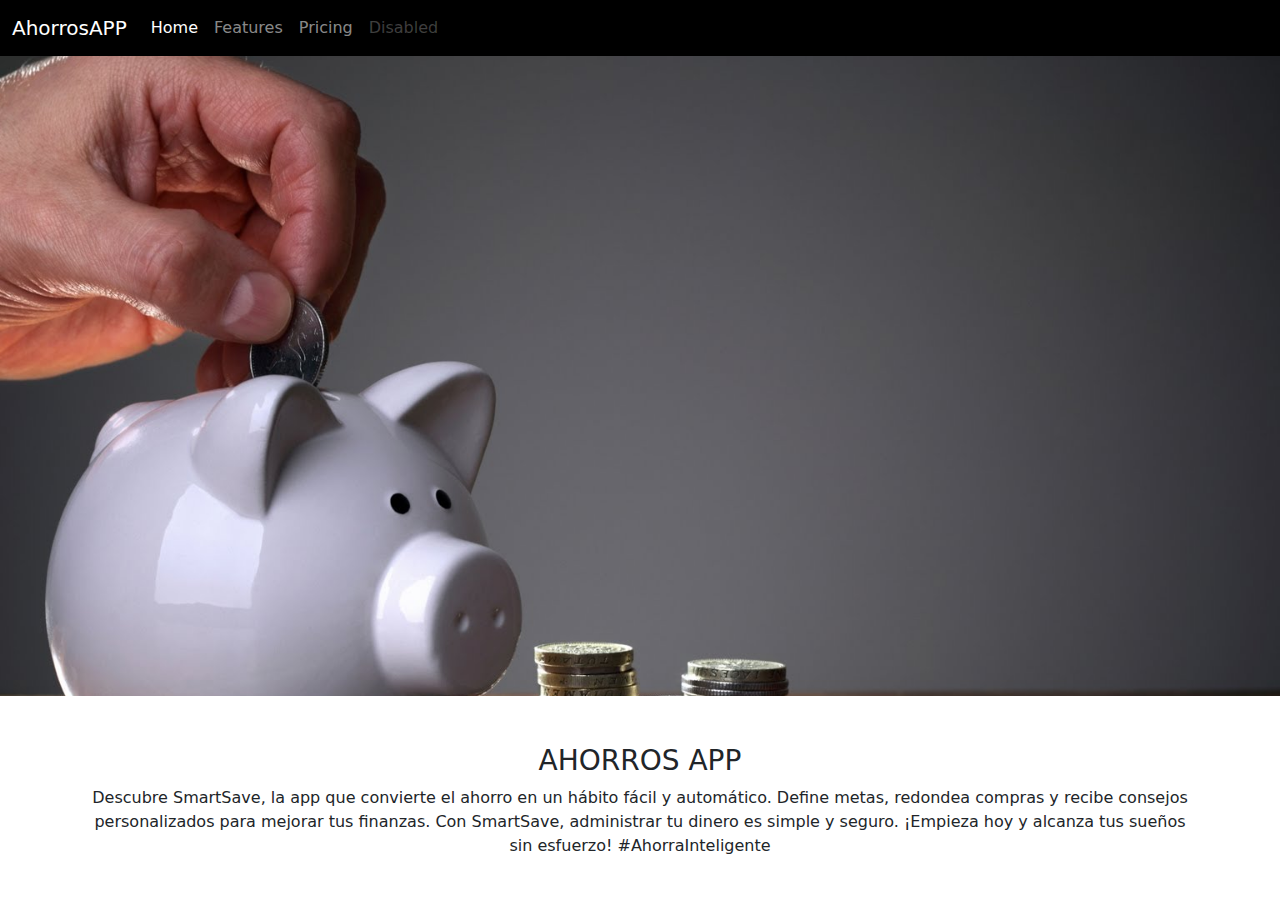
==== index.html @ a5f8f0e6 "cambio uno" ====
<!DOCTYPE html>
<html lang="en">
<head>
    <meta charset="UTF-8">
    <meta name="viewport" content="width=device-width, initial-scale=1.0">
    <title>Ahorrando App</title>
    <link href="https://cdn.jsdelivr.net/npm/bootstrap@5.3.3/dist/css/bootstrap.min.css" rel="stylesheet" integrity="sha384-QWTKZyjpPEjISv5WaRU9OFeRpok6YctnYmDr5pNlyT2bRjXh0JMhjY6hW+ALEwIH" crossorigin="anonymous">
    <link rel="stylesheet" href="./estilos.css">
</head>
<body>

    <header>
        <nav class="navbar navbar-expand-lg menu navbar-dark">
            <div class="container-fluid">
              <a class="navbar-brand" href="#">AhorrosAPP</a>
              <button class="navbar-toggler" type="button" data-bs-toggle="collapse" data-bs-target="#navbarNav" aria-controls="navbarNav" aria-expanded="false" aria-label="Toggle navigation">
                <span class="navbar-toggler-icon"></span>
              </button>
              <div class="collapse navbar-collapse" id="navbarNav">
                <ul class="navbar-nav">
                  <li class="nav-item">
                    <a class="nav-link active" aria-current="page" href="#">Home</a>
                  </li>
                  <li class="nav-item">
                    <a class="nav-link" href="#">Features</a>
                  </li>
                  <li class="nav-item">
                    <a class="nav-link" href="#">Pricing</a>
                  </li>
                  <li class="nav-item">
                    <a class="nav-link disabled" aria-disabled="true">Disabled</a>
                  </li>
                </ul>
              </div>
            </div>
          </nav>
    </header>
    <main>
        <section class="fondo">

        </section>
        <section class="container mt-5 mb-5">
            <div class="row text-center">
                <div class="col-12">
                    <h3>AHORROS APP</h3>
                    <P>
                        Descubre SmartSave, la app que convierte el ahorro en un hábito fácil y automático. Define metas, redondea compras y recibe consejos personalizados para mejorar tus finanzas. Con SmartSave, administrar tu dinero es simple y seguro. ¡Empieza hoy y alcanza tus sueños sin esfuerzo!  #AhorraInteligente
                    </P>
                </div>
            </div>

        </section>
    </main>
    <footer></footer>

    <script src="https://cdn.jsdelivr.net/npm/bootstrap@5.3.3/dist/js/bootstrap.bundle.min.js" integrity="sha384-YvpcrYf0tY3lHB60NNkmXc5s9fDVZLESaAA55NDzOxhy9GkcIdslK1eN7N6jIeHz" crossorigin="anonymous"></script>
    
</body>
</html>
---- estilos.css ----
.fondo{
    background-image: url(./img/cerdito.jpg);
    padding: 25%;
    background-position: top center;
    background-size: cover;
    background-attachment: fixed;
}

.menu{
    background-color: black;
}
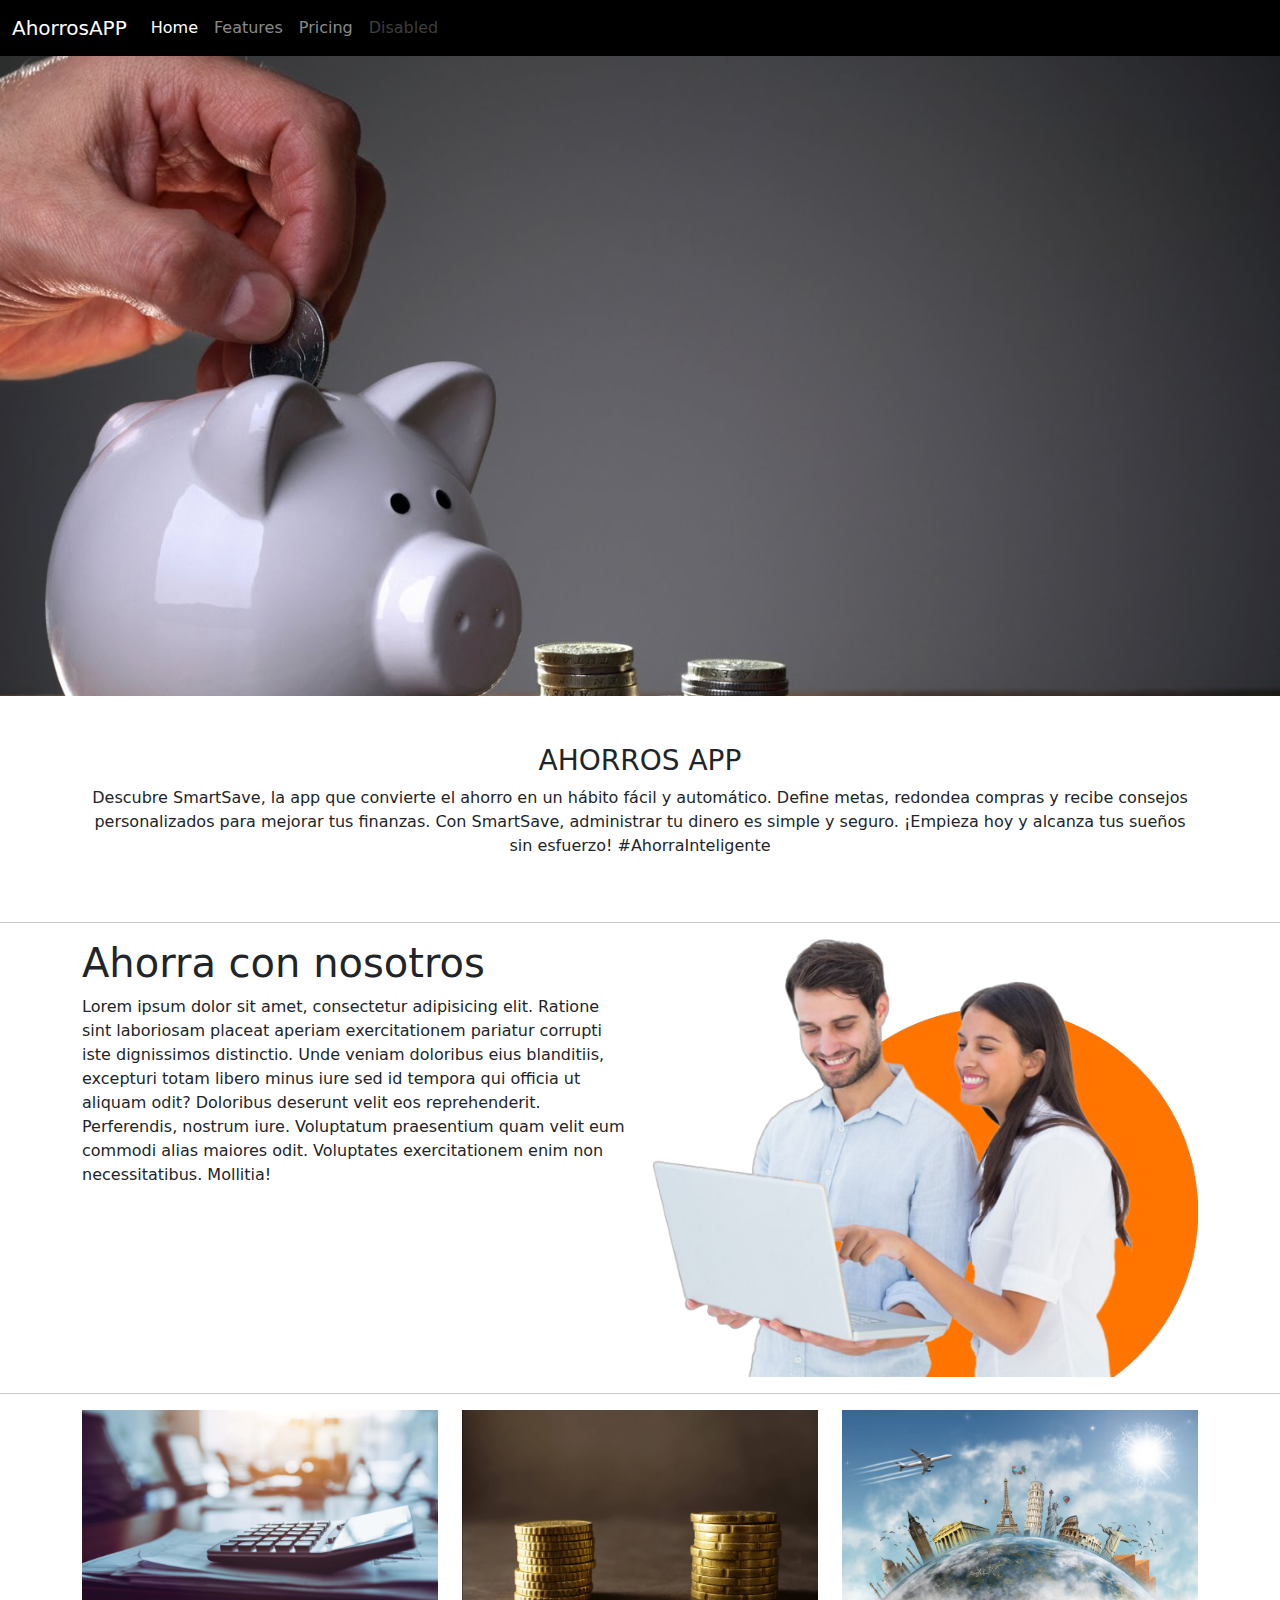
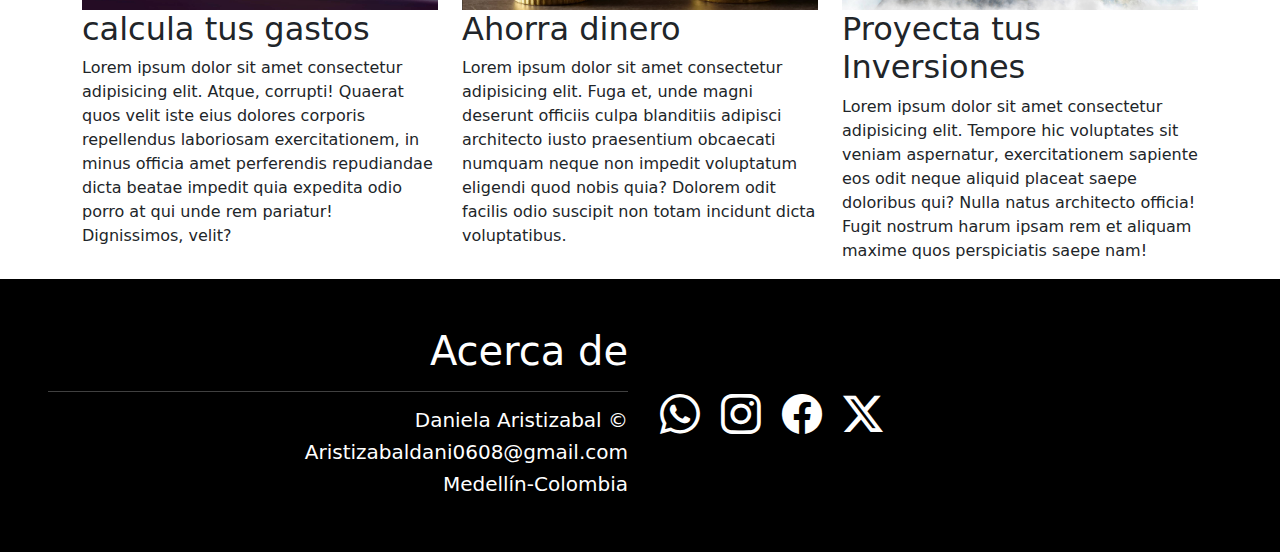
==== commit 08b87013: "se crea cambio lunes 10 febrero" ====
--- a/index.html
+++ b/index.html
@@ -6,6 +6,7 @@
     <title>Ahorrando App</title>
     <link href="https://cdn.jsdelivr.net/npm/bootstrap@5.3.3/dist/css/bootstrap.min.css" rel="stylesheet" integrity="sha384-QWTKZyjpPEjISv5WaRU9OFeRpok6YctnYmDr5pNlyT2bRjXh0JMhjY6hW+ALEwIH" crossorigin="anonymous">
     <link rel="stylesheet" href="./estilos.css">
+    <link rel="stylesheet" href="https://cdn.jsdelivr.net/npm/bootstrap-icons@1.11.3/font/bootstrap-icons.min.css">
 </head>
 <body>
 
@@ -45,13 +46,75 @@
                     <h3>AHORROS APP</h3>
                     <P>
                         Descubre SmartSave, la app que convierte el ahorro en un hábito fácil y automático. Define metas, redondea compras y recibe consejos personalizados para mejorar tus finanzas. Con SmartSave, administrar tu dinero es simple y seguro. ¡Empieza hoy y alcanza tus sueños sin esfuerzo!  #AhorraInteligente
-                    </P>
+                    </P> 
+
                 </div>
             </div>
+            
+        </section>
+          <hr>
+        <section class="container">
+          <div class="row">
+              <div class="col-6">
+                <h1>Ahorra con nosotros </h1>
+                <p>
+                  Lorem ipsum dolor sit amet, consectetur adipisicing elit. Ratione sint laboriosam placeat aperiam exercitationem pariatur corrupti iste dignissimos distinctio. Unde veniam doloribus eius blanditiis, excepturi totam libero minus iure sed id tempora qui officia ut aliquam odit? Doloribus deserunt velit eos reprehenderit. Perferendis, nostrum iure. Voluptatum praesentium quam velit eum commodi alias maiores odit. Voluptates exercitationem enim non necessitatibus. Mollitia!
+                </p>
+              </div>
+              <div class="col-6">
+                <img src="./img/people.png" alt="foto" class="img-fluid">
+              </div>   
+          </div>
+        </section>
+
+        <hr>
+        <section class="container">
+          <div class="row">
+            <div class="col-4">
+              <img src="./img/calculadora.jpg" alt="foto" class="img-fluid">
+              <h2>calcula tus gastos</h2>
+              <p>
+                Lorem ipsum dolor sit amet consectetur adipisicing elit. Atque, corrupti! Quaerat quos velit iste eius dolores corporis repellendus laboriosam exercitationem, in minus officia amet perferendis repudiandae dicta beatae impedit quia expedita odio porro at qui unde rem pariatur! Dignissimos, velit?
+              </p>
+            </div>
+            <div class="col-4">
+              <img src="./img/monedas.webp" alt="foto" class="img-fluid">
+              <h2>Ahorra dinero</h2>
+              <p>
+                Lorem ipsum dolor sit amet consectetur adipisicing elit. Fuga et, unde magni deserunt officiis culpa blanditiis adipisci architecto iusto praesentium obcaecati numquam neque non impedit voluptatum eligendi quod nobis quia? Dolorem odit facilis odio suscipit non totam incidunt dicta voluptatibus.
+              </p>
+            </div>
+            <div class="col-4">
+              <img src="./img/viajes.jpg" alt="foto" class="img-fluid">
+              <h2>Proyecta tus Inversiones</h2>
+              <p>
+                Lorem ipsum dolor sit amet consectetur adipisicing elit. Tempore hic voluptates sit veniam aspernatur, exercitationem sapiente eos odit neque aliquid placeat saepe doloribus qui? Nulla natus architecto officia! Fugit nostrum harum ipsam rem et aliquam maxime quos perspiciatis saepe nam!
+              </p>
+            </div>
+             
+          </div>
 
         </section>
     </main>
-    <footer></footer>
+    <footer> 
+      <section class="container-fluid text-white colorfooter p-5">
+        <div class="row">
+          <div class="col-6 text-end">
+            <h1>Acerca de</h1>
+            <hr>
+            <h5>Daniela Aristizabal &copy;</h5>
+            <h5>Aristizabaldani0608@gmail.com</h5>
+            <h5>Medellín-Colombia</h5>
+          </div>
+          <div class="col-6 align-self-center">
+            <i class="bi bi-whatsapp fs-1 me-2 ms-2"></i>
+            <i class="bi bi-instagram fs-1 me-2 ms-2"></i>
+            <i class="bi bi-facebook fs-1 me-2 ms-2"></i>
+            <i class="bi bi-twitter-x fs-1 me-2 ms-2"></i>
+          </div>
+        </div>
+      </section>
+    </footer>
 
     <script src="https://cdn.jsdelivr.net/npm/bootstrap@5.3.3/dist/js/bootstrap.bundle.min.js" integrity="sha384-YvpcrYf0tY3lHB60NNkmXc5s9fDVZLESaAA55NDzOxhy9GkcIdslK1eN7N6jIeHz" crossorigin="anonymous"></script>
     
--- a/estilos.css
+++ b/estilos.css
@@ -8,4 +8,8 @@
 
 .menu{
     background-color: black;
+}
+
+.colorfooter{
+    background-color: black;
 }